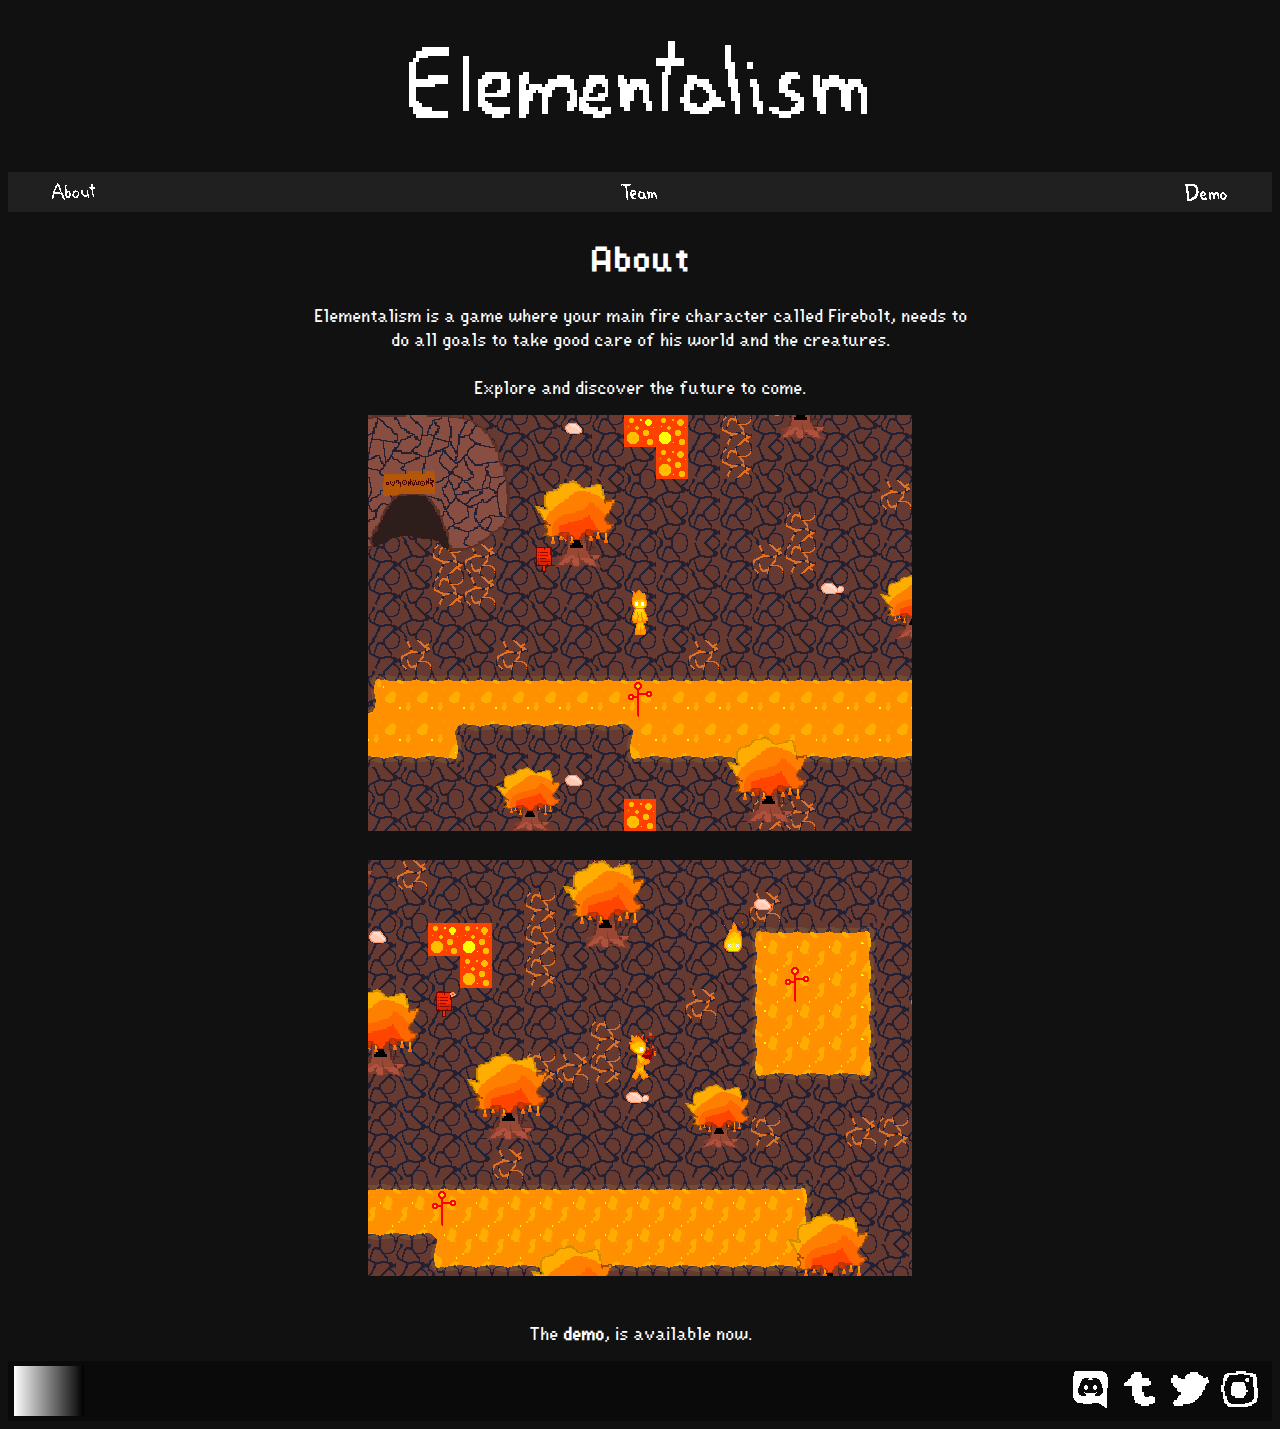
==== index.html @ 2e7881ff "Add files via upload" ====
<!DOCTYPE HTML>
<html lang="en">
    <head>
        <meta charset="utf-8">
        <meta name="viewport" content="width=device-width, initial-scale=1.0">
        <meta name="theme-color" content="#070707">
        <meta name="apple-mobile-web-app-status-bar-style" content="#070707">
        <meta name="msapplication-navbutton-color" content="#070707">
        <meta name="description" content="Welcome to the official website of Elementalism game.">
        <link rel="stylesheet" href="styles/style-home.css">
        <title>Elementalism - Official Game Website</title>
        <link rel="icon" href="img/icons/iconcomplete.png">
        <center>
            <a href="https://meedokzy.indie.af/elementalism-demo/"><img src="logo.png" style="max-width: 100%; height: auto;"></a>
        </center>
    </head>
    <body>
        <hr size=40 color="#202020">
        <span>
            <div class="about"><a href="index.html"><img src="img/buttons/about.png"/></a></div>
            <div class="team"><a href="team.html"><img src="img/buttons/team.png"/></a></div>
            <div class="demo"><a href="demo.html"><img src="img/buttons/demo.png"/></a></div>
        </span>
        <h1>About</h1>
        <p>Elementalism is a game where your main fire character called Firebolt, needs to<br/>
            do all goals to take good care of his world and the creatures.</br>
            <br>
            Explore and discover the future to come.</br>
        </p>
        <img src="img/scr-demogame-1.png" height="416px" width="544px" style="max-width: 100%; height: auto;"></br>
        <br>
        <img src="img/src-demogame-2.png" height="416px" width="544px" style="max-width: 100%; height: auto;"></br>
        <br>
        <p>The <a href="demo.html" style="color:#FFFFFF; text-decoration: none;"><b>demo</b></a>, is available now.</p>
    </body>
    <div class="unnamed"><a href="016.html"><img src="img/buttons/unnamed.png" title="dGVhbSBuYW1lIHdpbGwgYmUgY3JlYXRlZA=="></a></div>
    <hr height=80px size=60 color=#0a0a0a>
    <span>
        <div class="instagram"><a href="https://instagram.com/elementalismgame/" target="_blank"><img src="img/buttons/instagram.png" title="Instagram"></a></div>
        <div class="twitter"><a href="https://twitter.com/gamelementalism/" target="_blank"><img src="img/buttons/twitter.png" title="Twitter"></a></div>
        <div class="tumblr"><a href="https://elementalismgame.tumblr.com/" target="_blank"><img src="img/buttons/tumblr.png" title="Tumblr"></a></div>
        <div class="discord"><a href="https://discord.gg/CMb4exp" target="_blank"><img src="img/buttons/discord.png" title="Discord"></a></div>
    </span>
</html>

<!-- HTML and CSS codes by MeeDokzy (in 2021) Version 0.1.2-->
---- styles/style-home.css ----
@font-face {
    font-family: Lexipa;
    src: url('../Lexipa.TTF');
    font-style: normal;
}

body {
    background-color: #111111;
    text-align: center;
    color: #FFFFFF;
    font-family: Lexipa;
    font-style: normal;
}

.about img {
    position: absolute;
    margin-top: -40px;
    left: 50px;
}

.team img {
    position: absolute;
    left: 0;
    right: 0;
    margin: 0 auto;
    margin-top: -40px;
}

.demo img {
    position: absolute;
    margin-top: -40px;
    right: 50px;
}

.instagram img {
    position: absolute;
    right: 20px;
    margin-top: -60px;
}

.twitter img {
    position: absolute;
    right: 70px;
    margin-top: -60px;
}

.tumblr img {
    position: absolute;
    right: 120px;
    margin-top: -60px;
}

.discord img {
    position: absolute;
    right: 170px;
    margin-top: -60px;
}

.unnamed img {
    position: absolute;
    margin-top: 5px;
    left: 14px;
    width: 70px;
    height: 50px;
}
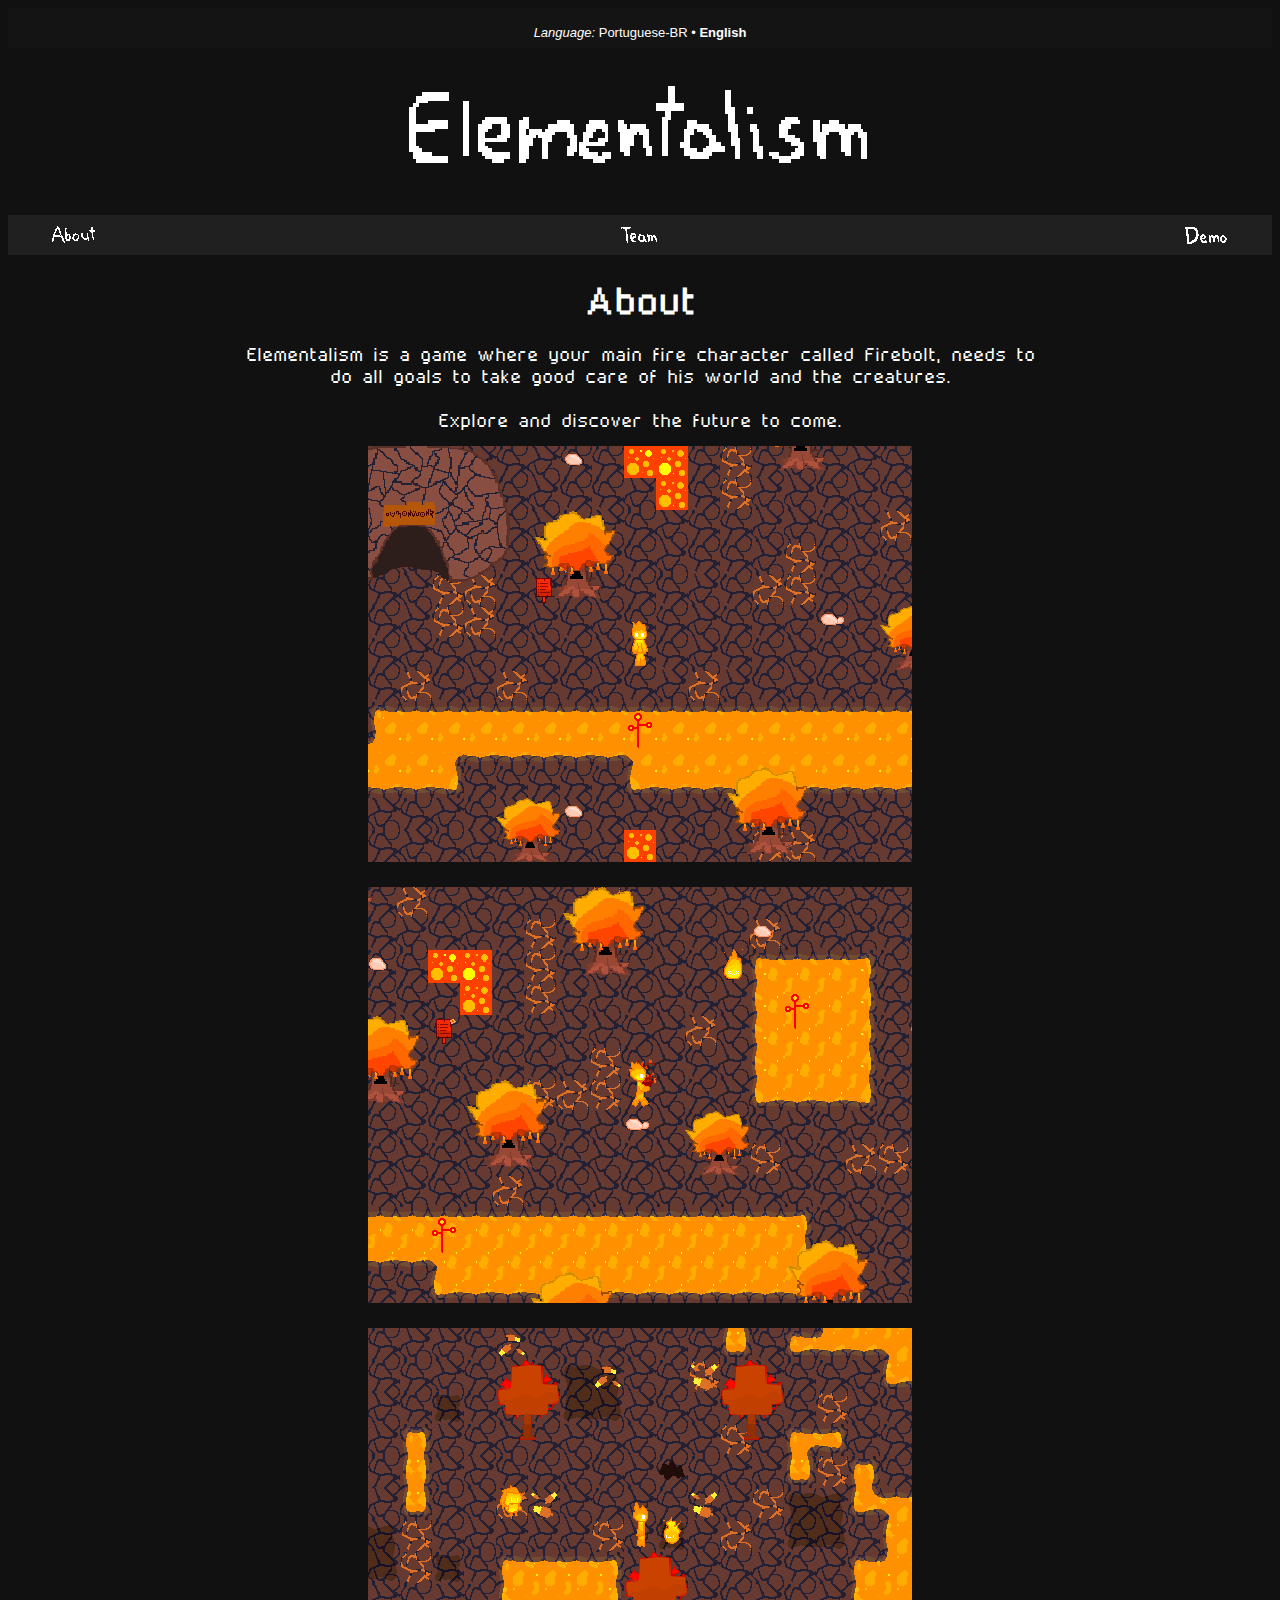
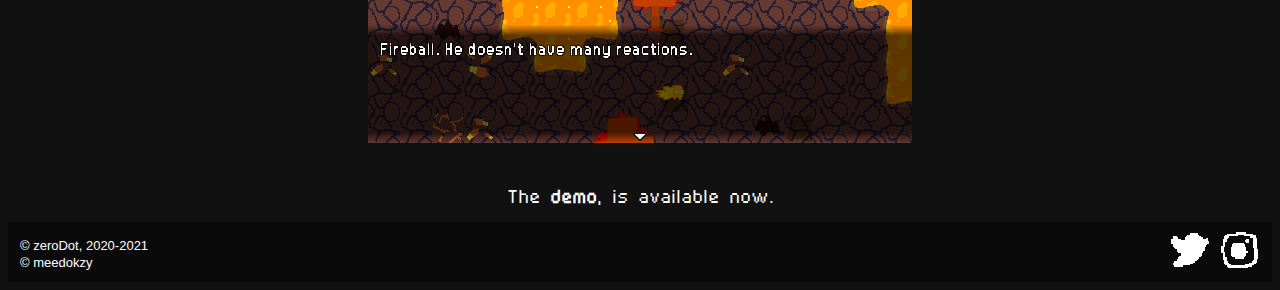
==== commit 64c8e73e: "Add files via upload" ====
--- a/index.html
+++ b/index.html
@@ -1,4 +1,4 @@
-<!DOCTYPE HTML>
+﻿<!DOCTYPE HTML>
 <html lang="en">
     <head>
         <meta charset="utf-8">
@@ -11,6 +11,10 @@
         <title>Elementalism - Official Game Website</title>
         <link rel="icon" href="img/icons/iconcomplete.png">
         <center>
+            <hr size=40 color="#141414">
+            <span>
+                <div class="changlang"><p><i>Language:</i> <a href="br/index.html" style="color:#FFFFFF; text-decoration: none;">Portuguese-BR</a> • <b>English</b></p></div>
+            </span>
             <a href="https://meedokzy.indie.af/elementalism-demo/"><img src="logo.png" style="max-width: 100%; height: auto;"></a>
         </center>
     </head>
@@ -31,16 +35,15 @@
         <br>
         <img src="img/src-demogame-2.png" height="416px" width="544px" style="max-width: 100%; height: auto;"></br>
         <br>
+        <img src="img/src-demogame-3.png" height="416px" width="544px" style="max-width: 100%; height: auto;"></br>
+        <br>
         <p>The <a href="demo.html" style="color:#FFFFFF; text-decoration: none;"><b>demo</b></a>, is available now.</p>
     </body>
-    <div class="unnamed"><a href="016.html"><img src="img/buttons/unnamed.png" title="dGVhbSBuYW1lIHdpbGwgYmUgY3JlYXRlZA=="></a></div>
     <hr height=80px size=60 color=#0a0a0a>
     <span>
+	<div class="teamc"><p>© zeroDot, 2020-2021</br></div>
+        <div class="devc">© meedokzy</p></div>
         <div class="instagram"><a href="https://instagram.com/elementalismgame/" target="_blank"><img src="img/buttons/instagram.png" title="Instagram"></a></div>
         <div class="twitter"><a href="https://twitter.com/gamelementalism/" target="_blank"><img src="img/buttons/twitter.png" title="Twitter"></a></div>
-        <div class="tumblr"><a href="https://elementalismgame.tumblr.com/" target="_blank"><img src="img/buttons/tumblr.png" title="Tumblr"></a></div>
-        <div class="discord"><a href="https://discord.gg/CMb4exp" target="_blank"><img src="img/buttons/discord.png" title="Discord"></a></div>
     </span>
-</html>
-
-<!-- HTML and CSS codes by MeeDokzy (in 2021) Version 0.1.2-->+</html>--- a/styles/style-home.css
+++ b/styles/style-home.css
@@ -1,6 +1,6 @@
 @font-face {
-    font-family: Lexipa;
-    src: url('../Lexipa.TTF');
+    font-family: Superbly;
+    src: url('../Superbly.TTF');
     font-style: normal;
 }
 
@@ -8,7 +8,7 @@
     background-color: #111111;
     text-align: center;
     color: #FFFFFF;
-    font-family: Lexipa;
+    font-family: Superbly;
     font-style: normal;
 }
 
@@ -44,22 +44,36 @@
     margin-top: -60px;
 }
 
-.tumblr img {
-    position: absolute;
-    right: 120px;
-    margin-top: -60px;
-}
-
-.discord img {
-    position: absolute;
-    right: 170px;
-    margin-top: -60px;
-}
-
 .unnamed img {
     position: absolute;
     margin-top: 5px;
     left: 14px;
     width: 70px;
     height: 50px;
+}
+
+.teamc {
+    position: absolute;
+    margin-top: -65px;
+    left: 20px;
+    font-size: small;
+    font-family: Arial;
+    font-style: normal;
+}
+
+.devc {
+    position: absolute;
+    margin-top: -35px;
+    left: 20px;
+    font-size: small;
+    font-family: Arial;
+    font-style: normal;
+}
+
+.changlang {
+    position: central;
+    margin-top: -36px;
+    left: 50px;
+    font-size: small;
+    font-family: Arial;
 }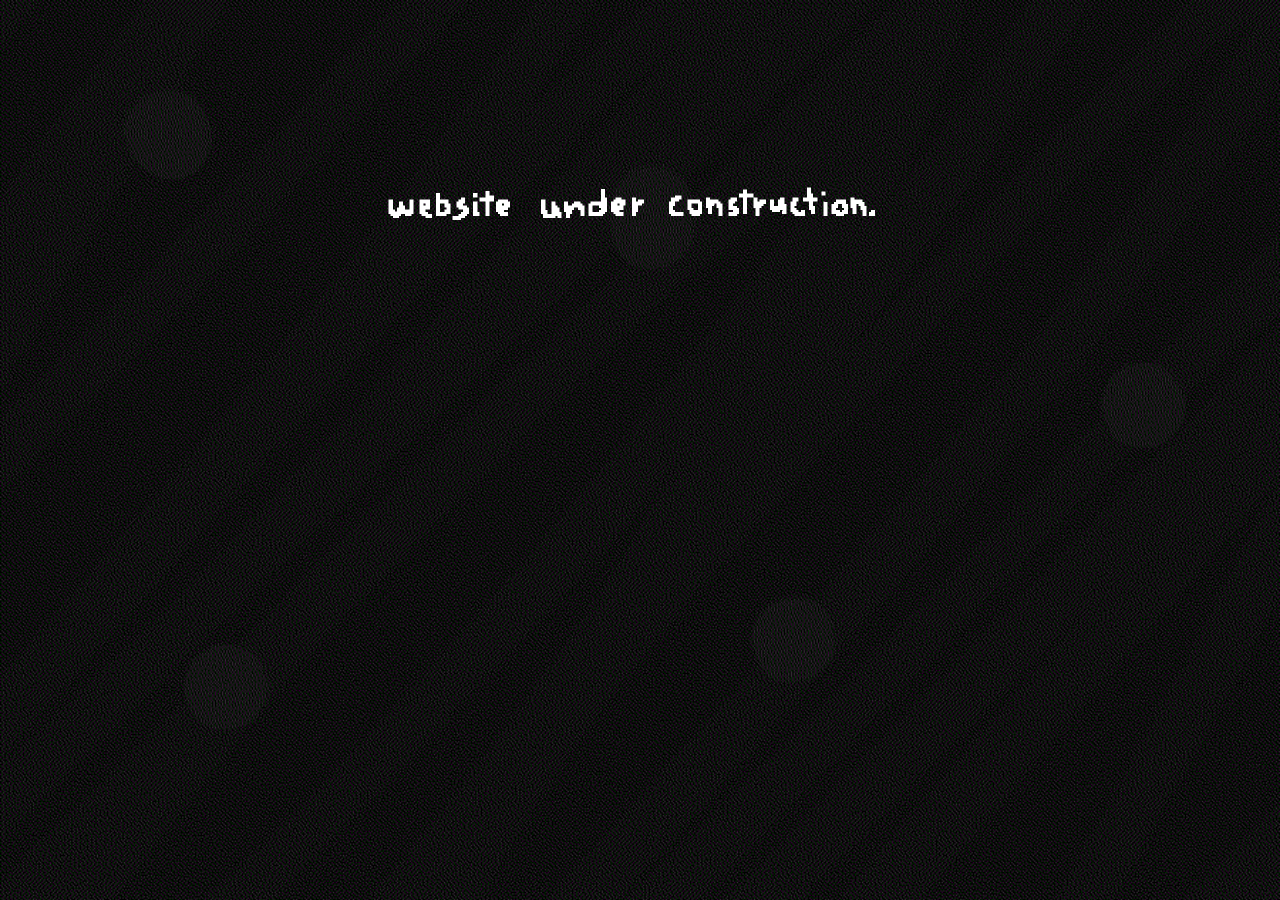
==== commit f390e040: "Add files via upload" ====
--- a/index.html
+++ b/index.html
@@ -1,49 +1,16 @@
-﻿<!DOCTYPE HTML>
-<html lang="en">
+<!DOCTYPE HTML>
+<html>
     <head>
         <meta charset="utf-8">
-        <meta name="viewport" content="width=device-width, initial-scale=1.0">
-        <meta name="theme-color" content="#070707">
-        <meta name="apple-mobile-web-app-status-bar-style" content="#070707">
-        <meta name="msapplication-navbutton-color" content="#070707">
-        <meta name="description" content="Welcome to the official website of Elementalism game.">
-        <link rel="stylesheet" href="styles/style-home.css">
-        <title>Elementalism - Official Game Website</title>
-        <link rel="icon" href="img/icons/iconcomplete.png">
-        <center>
-            <hr size=40 color="#141414">
-            <span>
-                <div class="changlang"><p><i>Language:</i> <a href="br/index.html" style="color:#FFFFFF; text-decoration: none;">Portuguese-BR</a> • <b>English</b></p></div>
-            </span>
-            <a href="https://meedokzy.indie.af/elementalism-demo/"><img src="logo.png" style="max-width: 100%; height: auto;"></a>
-        </center>
+        <link rel="stylesheet" href="style-comingsoon.css">
+        <link rel="icon" href="icon-demo.png">
+        <title>under construction.</title>
     </head>
     <body>
-        <hr size=40 color="#202020">
-        <span>
-            <div class="about"><a href="index.html"><img src="img/buttons/about.png"/></a></div>
-            <div class="team"><a href="team.html"><img src="img/buttons/team.png"/></a></div>
-            <div class="demo"><a href="demo.html"><img src="img/buttons/demo.png"/></a></div>
-        </span>
-        <h1>About</h1>
-        <p>Elementalism is a game where your main fire character called Firebolt, needs to<br/>
-            do all goals to take good care of his world and the creatures.</br>
-            <br>
-            Explore and discover the future to come.</br>
-        </p>
-        <img src="img/scr-demogame-1.png" height="416px" width="544px" style="max-width: 100%; height: auto;"></br>
-        <br>
-        <img src="img/src-demogame-2.png" height="416px" width="544px" style="max-width: 100%; height: auto;"></br>
-        <br>
-        <img src="img/src-demogame-3.png" height="416px" width="544px" style="max-width: 100%; height: auto;"></br>
-        <br>
-        <p>The <a href="demo.html" style="color:#FFFFFF; text-decoration: none;"><b>demo</b></a>, is available now.</p>
+        <div id="text">
+            <img class="text" src="text.png" width="675" height="426">
+        </div>
     </body>
-    <hr height=80px size=60 color=#0a0a0a>
-    <span>
-	<div class="teamc"><p>© zeroDot, 2020-2021</br></div>
-        <div class="devc">© meedokzy</p></div>
-        <div class="instagram"><a href="https://instagram.com/elementalismgame/" target="_blank"><img src="img/buttons/instagram.png" title="Instagram"></a></div>
-        <div class="twitter"><a href="https://twitter.com/gamelementalism/" target="_blank"><img src="img/buttons/twitter.png" title="Twitter"></a></div>
-    </span>
-</html>+</html>
+
+<!-- Why are you here? Looking for secrets?... I'll don't tell to you. -->--- a/style-comingsoon.css
+++ b/style-comingsoon.css
@@ -0,0 +1,13 @@
+body {
+    background-image: url('bg.gif');
+    background-size: cover;
+    height: 100vh;
+    padding:0;
+    margin:0;
+}
+
+IMG.text {
+    display: block;
+    margin-left: auto;
+    margin-right: auto;
+}